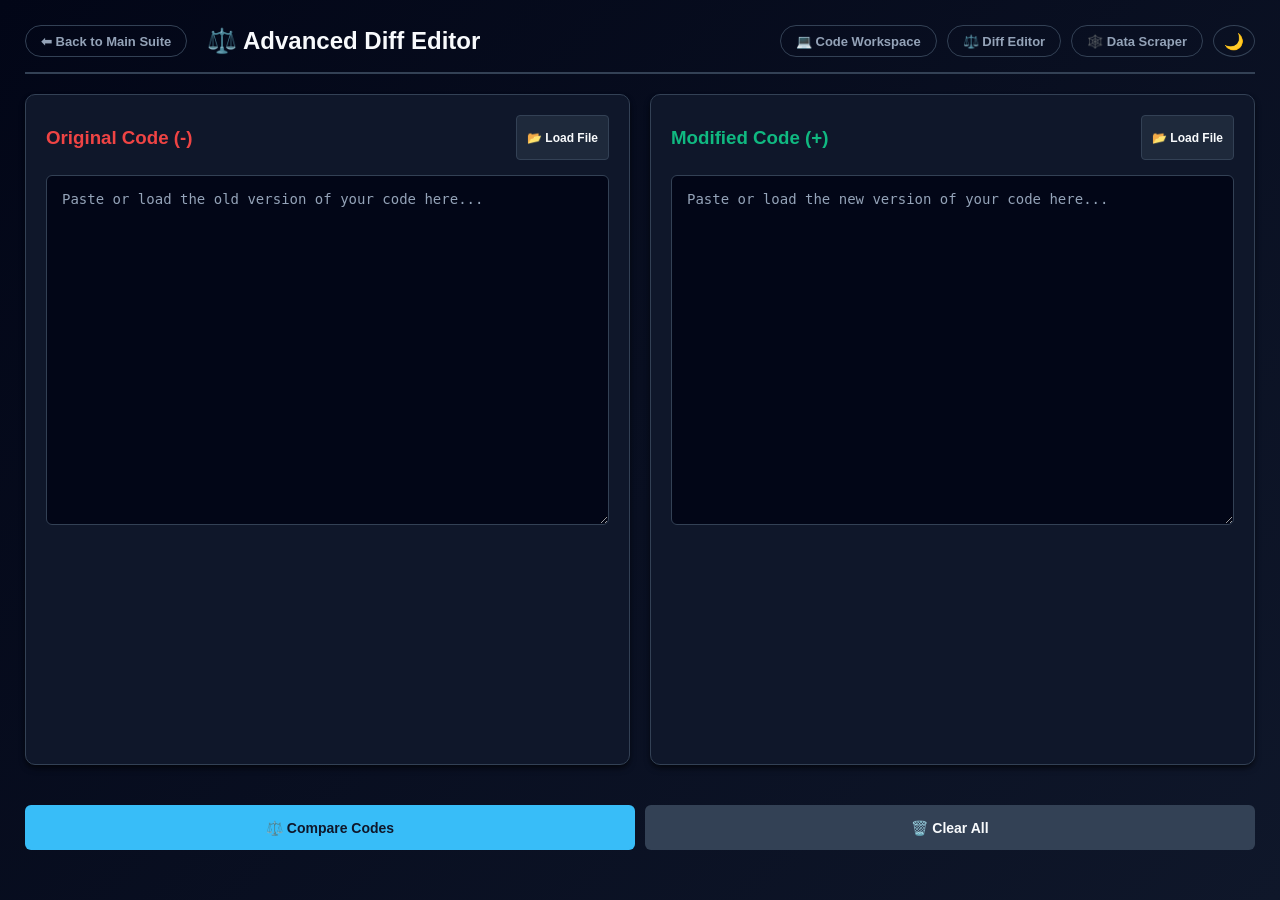
==== editor.html @ 3b5eccf8 "Add files via upload" ====
<!DOCTYPE html>
<html lang="en">
<head>
<meta charset="UTF-8">
<meta name="viewport" content="width=device-width, initial-scale=1.0">
<title>Diff Checker - Pro Developer Tools</title>
<link rel="stylesheet" href="libs/style.css">
<style>
    /* Specific styles for Diff Highlighting */
    .diff-container { display: grid; grid-template-columns: 1fr 1fr; gap: 20px; margin-top: 20px; }
    .diff-pane { background: var(--bg-start); border: 1px solid var(--border-color); border-radius: var(--radius-md); padding: 15px; overflow-y: auto; height: 500px; font-family: monospace; font-size: 13px; white-space: pre-wrap; word-wrap: break-word; } /* ← FIXED */
    
    .diff-line { padding: 2px 5px; border-radius: 3px; display: block; min-height: 18px; }
    .diff-added { background-color: rgba(34, 197, 94, 0.15); color: var(--color-success); border-left: 3px solid var(--color-success); }
    .diff-removed { background-color: rgba(239, 68, 68, 0.15); color: var(--color-error); text-decoration: line-through; border-left: 3px solid var(--color-error); }
    .diff-unchanged { color: var(--text-secondary); }
    
    .diff-line-number { display: inline-block; width: 35px; color: var(--text-secondary); text-align: right; margin-right: 15px; user-select: none; } /* ← FIXED */
    .spacer-line { background: transparent; color: transparent; user-select: none; }
</style>
</head>
<body>

<div class="container" style="max-width: 1600px;"> 
    <div class="app-header" style="display: flex; flex-wrap: wrap; justify-content: space-between; align-items: center; border-bottom: 2px solid var(--border-color); padding-bottom: 15px; margin-bottom: 20px; gap: 15px;">
        
        <div style="display: flex; align-items: center; gap: 20px; flex-wrap: wrap;">
            <a href="index.html" class="header-btn" style="text-decoration: none;">⬅ Back to Main Suite</a>
            <span style="font-size: 24px; font-weight: bold; color: var(--text-primary);">⚖️ Advanced Diff Editor</span>
        </div>
        
        <div style="display: flex; flex-wrap: wrap; gap: 10px;">
            <a href="workspace.html" class="header-btn" style="text-decoration: none;">💻 Code Workspace</a>
            <a href="editor.html" class="header-btn" style="text-decoration: none;">⚖️ Diff Editor</a>
            <a href="scraper.html" class="header-btn" style="text-decoration: none;">🕸️ Data Scraper</a>
	    <button id="theme-toggle-btn" class="header-btn" style="border-radius: 50%; padding: 0 10px; font-size: 16px;" title="Toggle Theme">🌙</button>
        </div>
        
    </div>

    <div class="grid-layout">
        <div class="panel">
            <div style="display: flex; justify-content: space-between; align-items: center; margin-bottom: 10px;">
                <h3 class="text-danger" style="margin: 0;">Original Code (-)</h3>
                <input type="file" id="diff-file-original" style="display: none;">
                <button onclick="document.getElementById('diff-file-original').click()" style="background: var(--surface-light); color: var(--text-primary); border: 1px solid var(--border-color); padding: 5px 10px; border-radius: 4px; font-size: 12px; cursor:pointer;">📂 Load File</button>
            </div>
            <textarea id="diff-original" class="code-area" style="height: 300px;" placeholder="Paste or load the old version of your code here..."></textarea>
        </div>
        
        <div class="panel">
            <div style="display: flex; justify-content: space-between; align-items: center; margin-bottom: 10px;">
                <h3 class="text-success" style="margin: 0;">Modified Code (+)</h3>
                <input type="file" id="diff-file-modified" style="display: none;">
                <button onclick="document.getElementById('diff-file-modified').click()" style="background: var(--surface-light); color: var(--text-primary); border: 1px solid var(--border-color); padding: 5px 10px; border-radius: 4px; font-size: 12px; cursor:pointer;">📂 Load File</button>
            </div>
            <textarea id="diff-modified" class="code-area" style="height: 300px;" placeholder="Paste or load the new version of your code here..."></textarea>
        </div>
    </div>

    <div class="action-row" style="justify-content: center; margin: 25px 0;">
        <button id="btn-compare" style="background: var(--accent-primary); color: var(--surface-dark); flex: 0 1 250px;">⚖️ Compare Codes</button>
        <button id="btn-clear" class="btn-clear" style="flex: 0 1 150px;">🗑️ Clear All</button>
    </div>

    <div id="diff-result-wrapper" style="display: none;">
        <h3 style="border-bottom: 1px solid var(--border-color); padding-bottom: 10px; margin-top: 10px;">Visual Difference</h3>
        <div class="diff-container" id="diff-result">
            <div class="diff-pane" id="diff-out-left"></div>
            <div class="diff-pane" id="diff-out-right"></div>
        </div>
    </div>

</div>

<script>
    // Theme Toggle Logic
    const themeBtn = document.getElementById('theme-toggle-btn');
    const htmlTag = document.documentElement;
    
    const savedTheme = localStorage.getItem('app_theme');
    if (savedTheme === 'light') {
        htmlTag.setAttribute('data-theme', 'light');
        if (themeBtn) themeBtn.textContent = '☀️';
    }

    if (themeBtn) {
        themeBtn.onclick = () => {
            const currentTheme = htmlTag.getAttribute('data-theme');
            if (currentTheme === 'light') {
                htmlTag.removeAttribute('data-theme');
                localStorage.setItem('app_theme', 'dark');
                themeBtn.textContent = '🌙';
            } else {
                htmlTag.setAttribute('data-theme', 'light');
                localStorage.setItem('app_theme', 'light');
                themeBtn.textContent = '☀️';
            }
        };
    }
</script>

<script src="libs/editor.js"></script>
</body>
</html>
---- libs/style.css ----
/* ==========================================================================
   PRO DEVELOPER TOOLS - UNIFIED STYLESHEET
   ========================================================================== */

/* 1. THEME VARIABLES (Dark Mode Default) */
:root {
    --bg-start: #020617;
    --bg-end: #0f172a;
    --surface-dark: #0f172a;  
    --surface-light: #1e293b; 
    --border-color: #334155;
    
    --accent-primary: #38bdf8;   
    --text-primary: #f8fafc;
    --text-secondary: #94a3b8;
    --text-inverse: #0f172a; /* Keeps text dark on bright colored buttons */
    
    --color-success: #10b981;
    --color-error: #ef4444;
    --color-warning: #f59e0b;
    --color-teal: #14b8a6;
    --color-custom: #b026ff;
    
    --radius-md: 6px;
    --radius-lg: 10px;
    --shadow-soft: 0 4px 6px -1px rgba(0, 0, 0, 0.5), 0 2px 4px -1px rgba(0, 0, 0, 0.3);
    --transition-smooth: all 0.25s ease;
}

/* LIGHT THEME OVERRIDE (Add data-theme="light" to <html> to trigger) */
:root[data-theme="light"], .light-theme {
    --bg-start: #f8fafc;
    --bg-end: #eef2ff;
    --surface-dark: #ffffff;
    --surface-light: #f1f5f9;
    --border-color: #e2e8f0;
    
    --accent-primary: #3b82f6;
    --text-primary: #0f172a;
    --text-secondary: #64748b;
    --text-inverse: #ffffff; /* Keeps text white on bright colored buttons */
    
    --color-success: #22c55e;
    --color-error: #ef4444;
    
    --shadow-soft: 0 1px 3px rgba(0, 0, 0, 0.08), 0 6px 18px rgba(0, 0, 0, 0.08);
}

/* ==========================================
   GLOBAL LAYOUT & TYPOGRAPHY
   ========================================== */
html { height: -webkit-fill-available; min-height: 100%; background: var(--bg-end); }
body { 
    font-family: Segoe UI, Tahoma, Geneva, Verdana, sans-serif; 
    background: linear-gradient(135deg, var(--bg-start), var(--bg-end)); 
    background-attachment: fixed; color: var(--text-primary); 
    margin: 0; padding: 0; min-height: 100vh; display: flex; 
    flex-direction: column; overflow-x: hidden; 
}

.app-container, .container { max-width: 1400px; margin: auto; padding: 25px; box-sizing: border-box; flex-grow: 1; display: flex; flex-direction: column; width: 100%; }
.app-header { text-align: center; color: var(--accent-primary); font-size: 28px; margin-top: 0; margin-bottom: 30px; font-weight: bold; }
h2, h3, h4 { color: var(--text-primary); margin-top: 0; }

.tools-grid, .dashboard, .grid-layout { display: grid; grid-template-columns: 1fr; gap: 20px; align-items: stretch; flex-grow: 1; }
@media (min-width: 950px) { .tools-grid, .dashboard, .grid-layout { grid-template-columns: 1fr 1fr; } }

section, .card, .card-container, .panel { 
    padding: 20px; background: var(--surface-dark); border-radius: var(--radius-lg); 
    box-shadow: var(--shadow-soft); border: 1px solid var(--border-color); 
    transition: var(--transition-smooth); position: relative; box-sizing: border-box; 
    display: flex; flex-direction: column; height: 100%; margin-bottom: 0; 
}
.hidden, [hidden] { display: none !important; }

/* Text Utilities */
.text-success { color: var(--color-success) !important; }
.text-warning { color: var(--color-warning) !important; }
.text-danger { color: var(--color-error) !important; }
.text-accent { color: var(--accent-primary) !important; }
.text-custom { color: var(--color-custom) !important; }
.text-teal { color: var(--color-teal) !important; }
.fw-bold { font-weight: bold; }
.mr-10 { margin-right: 10px; }
.mb-15 { margin-bottom: 15px; }

/* ==========================================
   INPUTS, TEXTAREAS & TABS
   ========================================== */
input:not([type="radio"]):not([type="checkbox"]):not([type="file"]):not([type="color"]), select { 
    width: 100%; padding: 0 10px; margin: 5px 0; border-radius: var(--radius-md); 
    border: 1px solid var(--border-color) !important; box-sizing: border-box; 
    background-color: var(--surface-light) !important; color: var(--text-primary) !important; 
    font-family: inherit; outline: none; transition: border-color 0.2s; font-size: 14px; height: 40px !important; 
}
input:focus, select:focus, textarea:focus { border-color: var(--accent-primary) !important; }

textarea, .code-area { 
    width: 100%; padding: 15px !important; margin: 5px 0; border-radius: var(--radius-md) !important; 
    border: 1px solid var(--border-color) !important; box-sizing: border-box; 
    background-color: var(--bg-start) !important; color: var(--accent-primary) !important; 
    font-family: monospace !important; outline: none; transition: border-color 0.2s; 
    font-size: 14px; min-height: 350px !important; resize: vertical !important; height: auto; 
}
textarea::placeholder, .code-area::placeholder { color: var(--text-secondary) !important; }

input[type="file"] { width: auto; background: transparent; padding: 0; margin-bottom: 10px; color: var(--text-secondary); }
input[type="radio"], input[type="checkbox"] { width: auto; margin: 0; cursor: pointer; }

/* Tabs */
.tab-nav { display: flex; gap: 10px; margin-bottom: 20px; border-bottom: 2px solid var(--border-color); padding-bottom: 10px; overflow-x: auto; }
.tab-btn { background: transparent; color: var(--text-secondary); border: none; padding: 10px 20px; border-radius: var(--radius-md); font-weight: bold; transition: var(--transition-smooth); cursor: pointer; }
.tab-btn:hover { background: var(--surface-light); color: var(--text-primary); }
.tab-btn.active { background: var(--accent-primary); color: var(--text-inverse); }
.tab-pane { display: none; animation: fadeIn 0.3s; }
.tab-pane.active { display: block; }
@keyframes fadeIn { from { opacity: 0; transform: translateY(5px); } to { opacity: 1; transform: translateY(0); } }

/* Drop Zones & Toggles */
.drop-zone { border: 2px dashed var(--border-color); border-radius: var(--radius-lg); padding: 20px 10px; text-align: center; cursor: pointer; margin-bottom: 15px; background: var(--surface-light); transition: var(--transition-smooth); }
.drop-zone:hover { border-color: var(--accent-primary); background: var(--surface-dark); }
.mode-toggle { margin-bottom: 15px; display: flex; gap: 15px; }
.mode-toggle label { cursor: pointer; font-weight: 600; color: var(--text-primary); font-size: 14px; }

/* Log Area */
.log-area { margin-top: 15px; background: var(--bg-start); color: var(--text-secondary); font-family: monospace; font-size: 12px; padding: 15px; border-radius: var(--radius-md); height: 100px; overflow-y: auto; border: 1px solid var(--border-color); }
.log-error { color: var(--color-error); margin-bottom: 4px; font-weight: bold; }
.log-success { color: var(--color-success); margin-bottom: 4px; font-weight: bold; }
.log-info { color: var(--accent-primary); margin-bottom: 4px; font-weight: bold; }


/* ==========================================================================
   UNIFIED BUTTON SYSTEM (No Tab-Specific Overrides Needed)
   ========================================================================== */
button { 
    padding: 0 15px; height: 45px; border-radius: var(--radius-md); border: none; 
    font-weight: bold; cursor: pointer; transition: var(--transition-smooth); 
    display: inline-flex; align-items: center; justify-content: center; gap: 5px; 
    font-size: 14px; box-sizing: border-box; white-space: nowrap; overflow: hidden; 
    text-overflow: ellipsis; background: var(--surface-light); color: var(--text-primary);
}
button:hover { filter: brightness(1.1); opacity: 0.9; }

.action-row { display: flex; gap: 10px; align-items: flex-end; margin-top: auto; padding-top: 15px; width: 100%; box-sizing: border-box; }
.action-row > * { margin: 0 !important; flex: 1 1 0% !important; }
.action-row input:not([type="file"]), .action-row button, .action-row select { height: 45px !important; }

/* 1. All action buttons default to primary accent */
.action-row button { background: var(--accent-primary); color: var(--text-inverse); }

/* 2. Standardized helper buttons (Overrides the primary accent) */
.btn-clear, .action-row .btn-clear { background: var(--border-color) !important; color: var(--text-primary) !important; }
.copy-btn, .action-row .copy-btn { background: var(--color-success) !important; color: var(--text-inverse) !important; }
.zip-btn, .action-row .zip-btn { background: var(--color-warning) !important; color: var(--text-inverse) !important; display: none; }

@media (max-width: 600px) {
    .app-container, .container { padding: 15px !important; }
    .action-row { flex-direction: column; }
    .action-row button, .action-row > * { width: 100%; flex: auto !important; margin-bottom: 5px !important;}
}


/* ==========================================
   VAULT MODAL & MISC HEADER BUTTONS
   ========================================== */
.input-group { display: flex; gap: 10px; width: 100%; }
.input-group .custom-input { margin-bottom: 0; flex-grow: 1; }
.btn-gen { background: var(--surface-light) !important; color: var(--accent-primary) !important; border: 1px solid var(--accent-primary); }
.btn-gen:hover { background: var(--accent-primary) !important; color: var(--text-inverse) !important; }

.header-btn { 
    box-sizing: border-box; background: transparent; border: 1px solid var(--border-color); 
    color: var(--text-secondary); height: 32px; padding: 0 15px; border-radius: 20px; 
    font-size: 13px; font-weight: bold; cursor: pointer; transition: var(--transition-smooth); 
    text-decoration: none; display: inline-flex; align-items: center; justify-content: center;
}
.header-btn:hover { border-color: var(--color-warning); color: var(--color-warning); }

.modal-overlay { display: none; position: fixed; top: 0; left: 0; width: 100%; height: 100%; background: rgba(0,0,0,0.6); backdrop-filter: blur(4px); z-index: 1000; align-items: center; justify-content: center; }
.modal-overlay.active { display: flex; animation: fadeIn 0.2s; }
.modal-content { background: var(--surface-dark); width: 90%; max-width: 550px; border-radius: var(--radius-lg); border: 1px solid var(--border-color); box-shadow: var(--shadow-soft); display: flex; flex-direction: column; max-height: 85vh; }
.modal-header { padding: 15px 20px; border-bottom: 1px solid var(--border-color); display: flex; justify-content: space-between; align-items: center; }
.modal-body { padding: 20px; overflow-y: auto; flex-grow: 1; display: flex; flex-direction: column; gap: 10px; }
.modal-footer { padding: 15px 20px; border-top: 1px solid var(--border-color); text-align: center; }

.vault-item { background: var(--surface-light); padding: 15px; border-radius: var(--radius-md); border: 1px solid var(--border-color); display: flex; justify-content: space-between; align-items: center; }
.vault-item-info { display: flex; flex-direction: column; gap: 4px; }
.vault-item-title { font-weight: bold; color: var(--text-primary); font-size: 15px; }
.vault-item-date { font-size: 12px; color: var(--text-secondary); }
.vault-item-actions { display: flex; gap: 5px; }
.vault-item-actions button { height: 32px; padding: 0 12px; font-size: 12px; background: var(--surface-dark); }
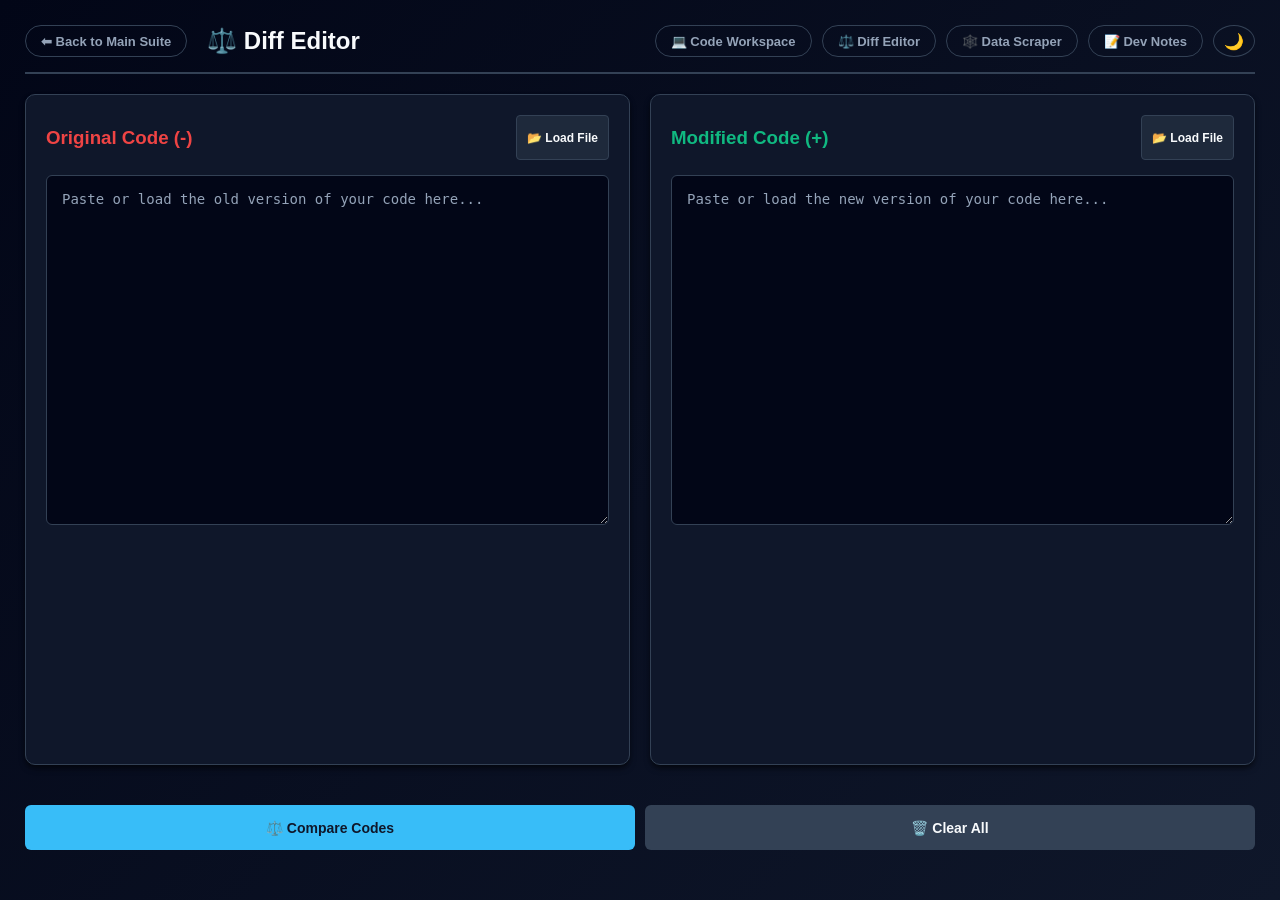
==== commit 7767cbb8: "Add files via upload" ====
--- a/editor.html
+++ b/editor.html
@@ -25,15 +25,16 @@
     <div class="app-header" style="display: flex; flex-wrap: wrap; justify-content: space-between; align-items: center; border-bottom: 2px solid var(--border-color); padding-bottom: 15px; margin-bottom: 20px; gap: 15px;">
         
         <div style="display: flex; align-items: center; gap: 20px; flex-wrap: wrap;">
-            <a href="index.html" class="header-btn" style="text-decoration: none;">⬅ Back to Main Suite</a>
-            <span style="font-size: 24px; font-weight: bold; color: var(--text-primary);">⚖️ Advanced Diff Editor</span>
+            <a href="index.html" class="header-btn" style="text-decoration: none; height: 32px; box-sizing: border-box; display: inline-flex; align-items: center;">⬅ Back to Main Suite</a>
+            <span style="font-size: 24px; font-weight: bold; color: var(--text-primary);">⚖️ Diff Editor</span>
         </div>
         
         <div style="display: flex; flex-wrap: wrap; gap: 10px;">
             <a href="workspace.html" class="header-btn" style="text-decoration: none;">💻 Code Workspace</a>
             <a href="editor.html" class="header-btn" style="text-decoration: none;">⚖️ Diff Editor</a>
             <a href="scraper.html" class="header-btn" style="text-decoration: none;">🕸️ Data Scraper</a>
-	    <button id="theme-toggle-btn" class="header-btn" style="border-radius: 50%; padding: 0 10px; font-size: 16px;" title="Toggle Theme">🌙</button>
+            <a href="notes.html" class="header-btn" style="text-decoration: none;">📝 Dev Notes</a>
+            <button id="theme-toggle-btn" class="header-btn" style="border-radius: 50%; padding: 0 10px; font-size: 16px;" title="Toggle Theme">🌙</button>
         </div>
         
     </div>
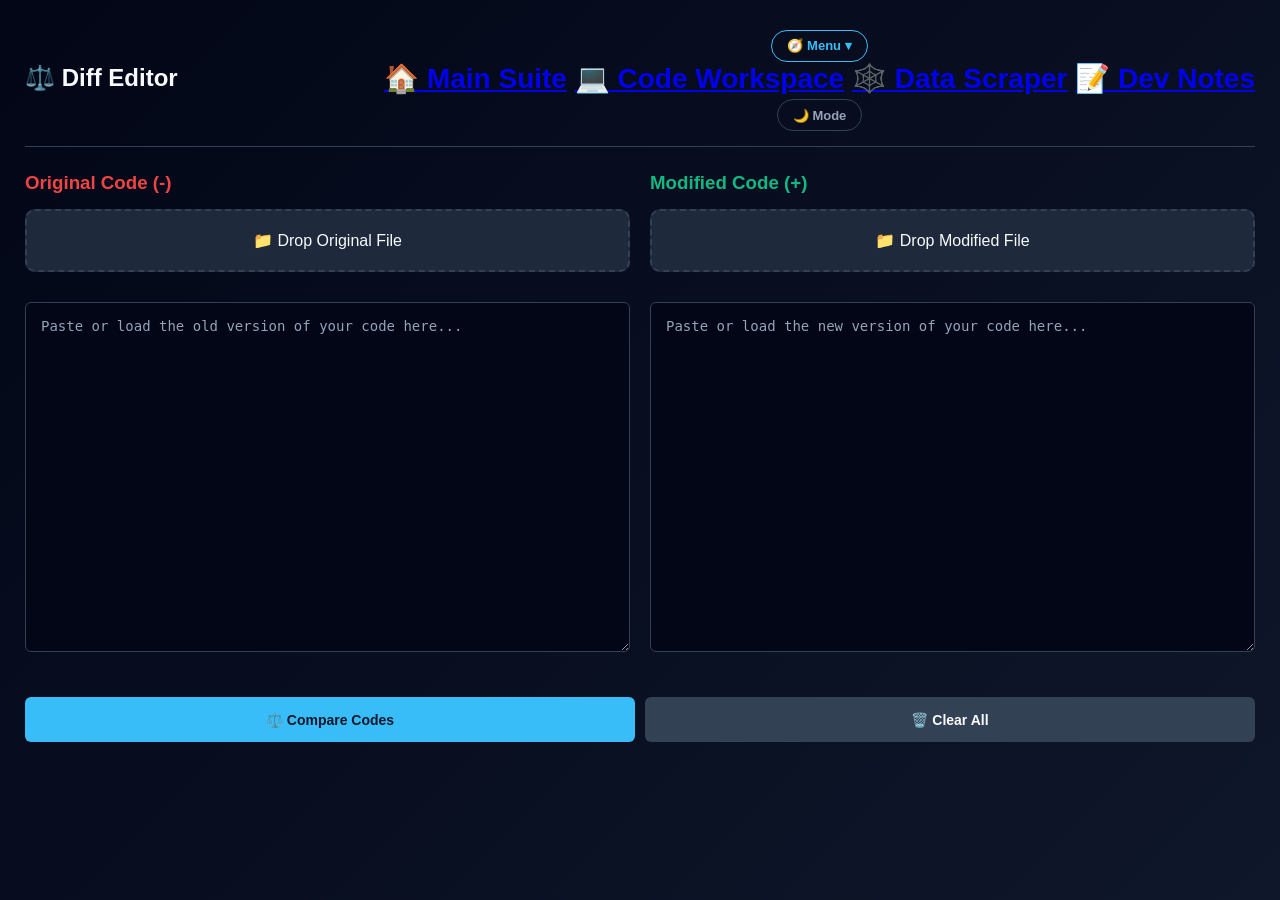
==== commit 46612930: "Add files via upload" ====
--- a/editor.html
+++ b/editor.html
@@ -6,56 +6,62 @@
 <title>Diff Checker - Pro Developer Tools</title>
 <link rel="stylesheet" href="libs/style.css">
 <style>
-    /* Specific styles for Diff Highlighting */
+    .modern-split-grid { display: grid; grid-template-columns: 1fr 1fr; gap: 20px; align-items: stretch; }
+    .grid-col { display: flex; flex-direction: column; gap: 10px; height: 100%; }
+    
+    /* Specific styles for Diff Highlighting (Restored from your original file) */
     .diff-container { display: grid; grid-template-columns: 1fr 1fr; gap: 20px; margin-top: 20px; }
-    .diff-pane { background: var(--bg-start); border: 1px solid var(--border-color); border-radius: var(--radius-md); padding: 15px; overflow-y: auto; height: 500px; font-family: monospace; font-size: 13px; white-space: pre-wrap; word-wrap: break-word; } /* ← FIXED */
-    
+    .diff-pane { background: var(--bg-start); border: 1px solid var(--border-color); border-radius: var(--radius-md); padding: 15px; overflow-y: auto; height: 500px; font-family: monospace; font-size: 13px; white-space: pre-wrap; word-wrap: break-word; }
     .diff-line { padding: 2px 5px; border-radius: 3px; display: block; min-height: 18px; }
     .diff-added { background-color: rgba(34, 197, 94, 0.15); color: var(--color-success); border-left: 3px solid var(--color-success); }
     .diff-removed { background-color: rgba(239, 68, 68, 0.15); color: var(--color-error); text-decoration: line-through; border-left: 3px solid var(--color-error); }
     .diff-unchanged { color: var(--text-secondary); }
+    .diff-line-number { display: inline-block; width: 35px; color: var(--text-secondary); text-align: right; margin-right: 15px; user-select: none; }
+    .spacer-line { background: transparent; color: transparent; user-select: none; }
     
-    .diff-line-number { display: inline-block; width: 35px; color: var(--text-secondary); text-align: right; margin-right: 15px; user-select: none; } /* ← FIXED */
-    .spacer-line { background: transparent; color: transparent; user-select: none; }
+    @media screen and (max-width: 768px) {
+        .modern-split-grid { display: flex; flex-direction: column; }
+        .diff-container { display: flex; flex-direction: column; gap: 10px; }
+        .diff-pane { height: 350px; }
+    }
 </style>
 </head>
 <body>
 
 <div class="container" style="max-width: 1600px;"> 
-    <div class="app-header" style="display: flex; flex-wrap: wrap; justify-content: space-between; align-items: center; border-bottom: 2px solid var(--border-color); padding-bottom: 15px; margin-bottom: 20px; gap: 15px;">
-        
-        <div style="display: flex; align-items: center; gap: 20px; flex-wrap: wrap;">
-            <a href="index.html" class="header-btn" style="text-decoration: none; height: 32px; box-sizing: border-box; display: inline-flex; align-items: center;">⬅ Back to Main Suite</a>
-            <span style="font-size: 24px; font-weight: bold; color: var(--text-primary);">⚖️ Diff Editor</span>
+    <div class="app-header" style="display: flex; flex-wrap: wrap; justify-content: space-between; align-items: center; border-bottom: 1px solid var(--border-color); padding-bottom: 15px; margin-bottom: 25px;">
+        <span style="font-size: 24px; font-weight: bold; color: var(--text-primary);">⚖️ Diff Editor</span>
+        <div class="header-actions">
+            <div class="dropdown-wrapper">
+                <button class="header-btn" style="border-color: var(--accent-primary); color: var(--accent-primary); cursor: default;">🧭 Menu ▾</button>
+                <div class="dropdown-menu">
+                    <a href="index.html" class="dropdown-link">🏠 Main Suite</a>
+                    <a href="workspace.html" class="dropdown-link">💻 Code Workspace</a>
+                    <a href="scraper.html" class="dropdown-link">🕸️ Data Scraper</a>
+                    <a href="notes.html" class="dropdown-link">📝 Dev Notes</a>
+                </div>
+            </div>
+            <button id="theme-toggle-btn" class="header-btn">🌙 Mode</button>
+        </div>
+    </div>
+
+    <div class="modern-split-grid">
+        <div class="grid-col">
+            <div style="display: flex; justify-content: space-between; align-items: center; margin-bottom: 5px;">
+                <h3 class="text-danger" style="margin: 0;">Original Code (-)</h3>
+            </div>
+            <div class="drop-zone drop-zone-wrapper" onclick="document.getElementById('diff-file-original').click()">📁 Drop Original File</div>
+            <input type="file" id="diff-file-original" style="display: none;">
+            <textarea id="diff-original" class="code-area" style="flex-grow: 1; height: 300px;" placeholder="Paste or load the old version of your code here..."></textarea>
         </div>
         
-        <div style="display: flex; flex-wrap: wrap; gap: 10px;">
-            <a href="workspace.html" class="header-btn" style="text-decoration: none;">💻 Code Workspace</a>
-            <a href="editor.html" class="header-btn" style="text-decoration: none;">⚖️ Diff Editor</a>
-            <a href="scraper.html" class="header-btn" style="text-decoration: none;">🕸️ Data Scraper</a>
-            <a href="notes.html" class="header-btn" style="text-decoration: none;">📝 Dev Notes</a>
-            <button id="theme-toggle-btn" class="header-btn" style="border-radius: 50%; padding: 0 10px; font-size: 16px;" title="Toggle Theme">🌙</button>
-        </div>
-        
-    </div>
-
-    <div class="grid-layout">
-        <div class="panel">
-            <div style="display: flex; justify-content: space-between; align-items: center; margin-bottom: 10px;">
-                <h3 class="text-danger" style="margin: 0;">Original Code (-)</h3>
-                <input type="file" id="diff-file-original" style="display: none;">
-                <button onclick="document.getElementById('diff-file-original').click()" style="background: var(--surface-light); color: var(--text-primary); border: 1px solid var(--border-color); padding: 5px 10px; border-radius: 4px; font-size: 12px; cursor:pointer;">📂 Load File</button>
+        <div class="grid-col">
+            <div style="display: flex; justify-content: space-between; align-items: center; margin-bottom: 5px;">
+                <h3 class="text-success" style="margin: 0;">Modified Code (+)</h3>
             </div>
-            <textarea id="diff-original" class="code-area" style="height: 300px;" placeholder="Paste or load the old version of your code here..."></textarea>
-        </div>
-        
-        <div class="panel">
-            <div style="display: flex; justify-content: space-between; align-items: center; margin-bottom: 10px;">
-                <h3 class="text-success" style="margin: 0;">Modified Code (+)</h3>
-                <input type="file" id="diff-file-modified" style="display: none;">
-                <button onclick="document.getElementById('diff-file-modified').click()" style="background: var(--surface-light); color: var(--text-primary); border: 1px solid var(--border-color); padding: 5px 10px; border-radius: 4px; font-size: 12px; cursor:pointer;">📂 Load File</button>
-            </div>
-            <textarea id="diff-modified" class="code-area" style="height: 300px;" placeholder="Paste or load the new version of your code here..."></textarea>
+            <div class="drop-zone drop-zone-wrapper" onclick="document.getElementById('diff-file-modified').click()">📁 Drop Modified File</div>
+            <input type="file" id="diff-file-modified" style="display: none;">
+            <textarea id="diff-modified" class="code-area" style="flex-grow: 1; height: 300px;" placeholder="Paste or load the new version of your code here..."></textarea>
         </div>
     </div>
 
@@ -78,25 +84,12 @@
     // Theme Toggle Logic
     const themeBtn = document.getElementById('theme-toggle-btn');
     const htmlTag = document.documentElement;
-    
     const savedTheme = localStorage.getItem('app_theme');
-    if (savedTheme === 'light') {
-        htmlTag.setAttribute('data-theme', 'light');
-        if (themeBtn) themeBtn.textContent = '☀️';
-    }
-
+    if (savedTheme === 'light') { htmlTag.setAttribute('data-theme', 'light'); if (themeBtn) themeBtn.textContent = '☀️ Mode'; }
     if (themeBtn) {
         themeBtn.onclick = () => {
-            const currentTheme = htmlTag.getAttribute('data-theme');
-            if (currentTheme === 'light') {
-                htmlTag.removeAttribute('data-theme');
-                localStorage.setItem('app_theme', 'dark');
-                themeBtn.textContent = '🌙';
-            } else {
-                htmlTag.setAttribute('data-theme', 'light');
-                localStorage.setItem('app_theme', 'light');
-                themeBtn.textContent = '☀️';
-            }
+            if (htmlTag.getAttribute('data-theme') === 'light') { htmlTag.removeAttribute('data-theme'); localStorage.setItem('app_theme', 'dark'); themeBtn.textContent = '🌙 Mode'; } 
+            else { htmlTag.setAttribute('data-theme', 'light'); localStorage.setItem('app_theme', 'light'); themeBtn.textContent = '☀️ Mode'; }
         };
     }
 </script>
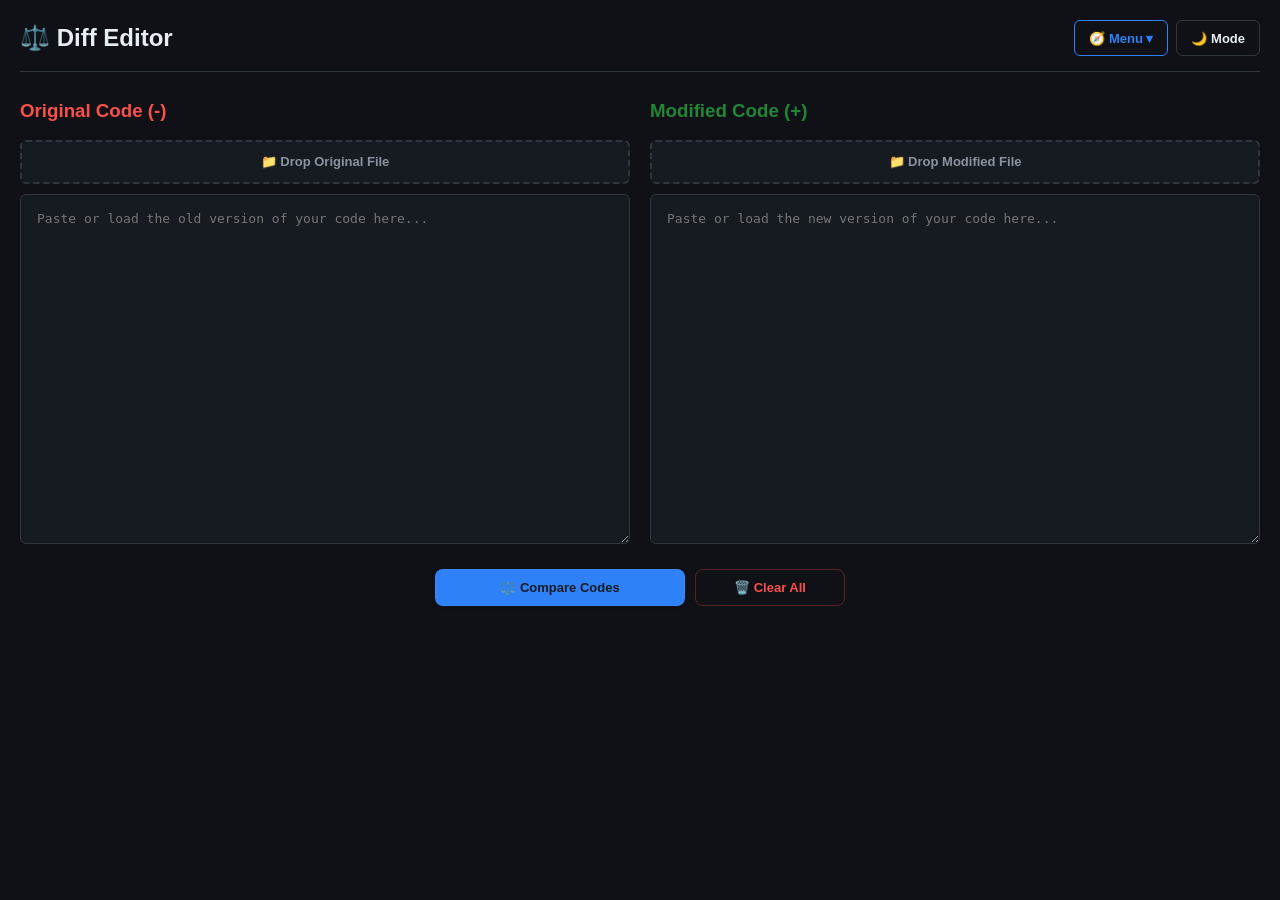
==== commit 4b158a1c: "Add files via upload" ====
--- a/editor.html
+++ b/editor.html
@@ -4,6 +4,7 @@
 <meta charset="UTF-8">
 <meta name="viewport" content="width=device-width, initial-scale=1.0">
 <title>Diff Checker - Pro Developer Tools</title>
+<link rel="icon" type="image/png" href="libs/dev-512.png">
 <link rel="stylesheet" href="libs/style.css">
 <style>
     .modern-split-grid { display: grid; grid-template-columns: 1fr 1fr; gap: 20px; align-items: stretch; }
--- a/libs/style.css
+++ b/libs/style.css
@@ -1,191 +1,119 @@
-/* ==========================================================================
-   PRO DEVELOPER TOOLS - UNIFIED STYLESHEET
-   ========================================================================== */
+/* ==========================================
+   PRO DEVELOPER TOOLS - MODERN MINIMAL UI
+   ========================================== */
 
-/* 1. THEME VARIABLES (Dark Mode Default) */
 :root {
-    --bg-start: #020617;
-    --bg-end: #0f172a;
-    --surface-dark: #0f172a;  
-    --surface-light: #1e293b; 
-    --border-color: #334155;
-    
-    --accent-primary: #38bdf8;   
-    --text-primary: #f8fafc;
-    --text-secondary: #94a3b8;
-    --text-inverse: #0f172a; /* Keeps text dark on bright colored buttons */
-    
-    --color-success: #10b981;
-    --color-error: #ef4444;
-    --color-warning: #f59e0b;
-    --color-teal: #14b8a6;
-    --color-custom: #b026ff;
-    
-    --radius-md: 6px;
-    --radius-lg: 10px;
-    --shadow-soft: 0 4px 6px -1px rgba(0, 0, 0, 0.5), 0 2px 4px -1px rgba(0, 0, 0, 0.3);
-    --transition-smooth: all 0.25s ease;
+    --bg-start: #0f1117; --bg-end: #0f1117;
+    --surface-dark: #161b22; --surface-light: #21262d; --border-color: #30363d;
+    --text-primary: #e6edf3; --text-secondary: #8b949e;
+    --accent-primary: #2f81f7; --color-success: #238636; --color-warning: #d29922;
+    --color-danger: #f85149; --color-teal: #3fb950; --color-custom: #a371f7;
+    --radius-md: 6px; --radius-lg: 12px;
+    --font-main: -apple-system, BlinkMacSystemFont, "Segoe UI", Helvetica, Arial, sans-serif;
+    --font-mono: ui-monospace, SFMono-Regular, "SF Mono", Menlo, Consolas, monospace;
 }
 
-/* LIGHT THEME OVERRIDE (Add data-theme="light" to <html> to trigger) */
-:root[data-theme="light"], .light-theme {
-    --bg-start: #f8fafc;
-    --bg-end: #eef2ff;
-    --surface-dark: #ffffff;
-    --surface-light: #f1f5f9;
-    --border-color: #e2e8f0;
-    
-    --accent-primary: #3b82f6;
-    --text-primary: #0f172a;
-    --text-secondary: #64748b;
-    --text-inverse: #ffffff; /* Keeps text white on bright colored buttons */
-    
-    --color-success: #22c55e;
-    --color-error: #ef4444;
-    
-    --shadow-soft: 0 1px 3px rgba(0, 0, 0, 0.08), 0 6px 18px rgba(0, 0, 0, 0.08);
+[data-theme="light"] {
+    --bg-start: #f6f8fa; --bg-end: #f6f8fa;
+    --surface-dark: #ffffff; --surface-light: #f3f4f6; --border-color: #d0d7de;
+    --text-primary: #24292f; --text-secondary: #57606a;
 }
 
-/* ==========================================
-   GLOBAL LAYOUT & TYPOGRAPHY
-   ========================================== */
-html { height: -webkit-fill-available; min-height: 100%; background: var(--bg-end); }
-body { 
-    font-family: Segoe UI, Tahoma, Geneva, Verdana, sans-serif; 
-    background: linear-gradient(135deg, var(--bg-start), var(--bg-end)); 
-    background-attachment: fixed; color: var(--text-primary); 
-    margin: 0; padding: 0; min-height: 100vh; display: flex; 
-    flex-direction: column; overflow-x: hidden; 
+* { box-sizing: border-box; }
+body { margin: 0; padding: 0; font-family: var(--font-main); background: var(--bg-start); color: var(--text-primary); line-height: 1.5; -webkit-font-smoothing: antialiased; }
+.container { max-width: 1400px; margin: 0 auto; padding: 20px; }
+
+h1, h2, h3 { margin-top: 0; font-weight: 600; }
+.text-accent { color: var(--accent-primary); } .text-success { color: var(--color-success); }
+.text-warning { color: var(--color-warning); } .text-danger { color: var(--color-danger); }
+.text-teal { color: var(--color-teal); } .text-custom { color: var(--color-custom); }
+.fw-bold { font-weight: 600; } .mb-15 { margin-bottom: 15px; }
+
+/* Navigation & Header */
+.header-btn { background: transparent; border: 1px solid var(--border-color); color: var(--text-primary); padding: 6px 12px; border-radius: var(--radius-md); font-size: 13px; font-weight: 500; cursor: pointer; transition: all 0.2s ease; }
+.header-btn:hover { background: var(--surface-light); border-color: var(--text-secondary); }
+
+.tab-nav { display: flex; gap: 8px; margin-bottom: 20px; border-bottom: 1px solid var(--border-color); padding-bottom: 10px; }
+.tab-btn { background: transparent; border: none; color: var(--text-secondary); padding: 8px 16px; font-size: 14px; font-weight: 600; cursor: pointer; border-radius: var(--radius-md); transition: 0.2s; }
+.tab-btn:hover { color: var(--text-primary); background: var(--surface-dark); }
+.tab-btn.active { background: var(--surface-light); color: var(--text-primary); border: 1px solid var(--border-color); }
+.tab-pane { display: none; animation: fadeIn 0.3s ease; }
+.tab-pane.active { display: block; }
+
+/* Inputs */
+.custom-input, select { width: 100%; padding: 10px 12px; border-radius: var(--radius-md); border: 1px solid var(--border-color); background: var(--surface-dark); color: var(--text-primary); font-family: var(--font-main); font-size: 14px; outline: none; transition: 0.2s; }
+.custom-input:focus, select:focus { border-color: var(--accent-primary); box-shadow: 0 0 0 3px rgba(47, 129, 247, 0.2); }
+.code-area { width: 100%; min-height: 350px; padding: 16px; border-radius: var(--radius-md); border: 1px solid var(--border-color); background: var(--surface-dark); color: var(--text-primary); font-family: var(--font-mono); font-size: 13px; resize: vertical; outline: none; transition: 0.2s; box-shadow: inset 0 2px 4px rgba(0,0,0,0.05); }
+.code-area:focus { border-color: var(--accent-primary); }
+
+/* Layout grids */
+.modern-split-grid { display: grid; grid-template-columns: 1fr 1fr; gap: 20px; align-items: stretch; }
+.grid-col { display: flex; flex-direction: column; gap: 10px; height: 100%; }
+.drop-zone-wrapper { height: 44px; display: flex; align-items: center; justify-content: center; }
+.drop-zone { border: 2px dashed var(--border-color); border-radius: var(--radius-md); text-align: center; color: var(--text-secondary); font-size: 13px; font-weight: bold; cursor: pointer; transition: all 0.2s ease; background: var(--surface-dark); width: 100%; }
+.drop-zone:hover { border-color: var(--accent-primary); color: var(--text-primary); background: rgba(47, 129, 247, 0.05); }
+.log-area { margin-top: 15px; padding: 10px; background: var(--surface-dark); border: 1px solid var(--border-color); border-radius: var(--radius-md); font-family: var(--font-mono); font-size: 12px; height: 80px; overflow-y: auto; color: var(--text-secondary); }
+
+/* 🚀 PREMIUM BUTTONS (Now applied to toolbars in workspace/notes too!) */
+.action-row { display: flex; gap: 10px; flex-wrap: wrap; margin-top: 5px; }
+.action-row button, .editor-toolbar button {
+    padding: 10px 18px; border-radius: 8px; font-size: 13px; font-weight: 600; cursor: pointer;
+    border: 1px solid rgba(255, 255, 255, 0.05); background: var(--surface-light); color: var(--text-primary);
+    transition: all 0.25s cubic-bezier(0.4, 0, 0.2, 1); box-shadow: 0 2px 4px rgba(0,0,0,0.1);
+    display: inline-flex; align-items: center; justify-content: center; gap: 6px;
 }
+.action-row button:hover, .editor-toolbar button:hover { 
+    transform: translateY(-2px); box-shadow: 0 6px 12px rgba(0,0,0,0.15); 
+    filter: brightness(1.15); border-color: rgba(255, 255, 255, 0.1); 
+}
+.action-row button:active, .editor-toolbar button:active { transform: translateY(0); box-shadow: 0 1px 2px rgba(0,0,0,0.1); }
 
-.app-container, .container { max-width: 1400px; margin: auto; padding: 25px; box-sizing: border-box; flex-grow: 1; display: flex; flex-direction: column; width: 100%; }
-.app-header { text-align: center; color: var(--accent-primary); font-size: 28px; margin-top: 0; margin-bottom: 30px; font-weight: bold; }
-h2, h3, h4 { color: var(--text-primary); margin-top: 0; }
+.btn-clear { background: transparent !important; color: var(--color-danger) !important; border: 1px solid rgba(248, 81, 73, 0.3) !important; box-shadow: none !important; }
+.btn-clear:hover { background: rgba(248, 81, 73, 0.1) !important; border-color: var(--color-danger) !important; }
 
-.tools-grid, .dashboard, .grid-layout { display: grid; grid-template-columns: 1fr; gap: 20px; align-items: stretch; flex-grow: 1; }
-@media (min-width: 950px) { .tools-grid, .dashboard, .grid-layout { grid-template-columns: 1fr 1fr; } }
+/* 🚀 VAULT MODAL FIX */
+.modal-overlay { display: none; position: fixed; top:0; left:0; right:0; bottom:0; background: rgba(0,0,0,0.7); z-index: 10000; align-items: center; justify-content: center; backdrop-filter: blur(4px); }
+.modal-overlay.active { display: flex; animation: fadeIn 0.2s ease; }
+.modal-content { background: var(--surface-dark); padding: 25px; border-radius: var(--radius-lg); border: 1px solid var(--border-color); width: 90%; max-width: 500px; box-shadow: 0 10px 30px rgba(0,0,0,0.5); }
+.modal-header { display: flex; justify-content: space-between; align-items: center; border-bottom: 1px solid var(--border-color); padding-bottom: 15px; margin-bottom: 15px; }
 
-section, .card, .card-container, .panel { 
-    padding: 20px; background: var(--surface-dark); border-radius: var(--radius-lg); 
-    box-shadow: var(--shadow-soft); border: 1px solid var(--border-color); 
-    transition: var(--transition-smooth); position: relative; box-sizing: border-box; 
-    display: flex; flex-direction: column; height: 100%; margin-bottom: 0; 
+/* 🚀 HEADER DROPDOWN MENU & BUTTONS */
+.header-actions { display: flex; gap: 8px; align-items: center; }
+.header-btn { 
+    background: transparent; border: 1px solid var(--border-color); color: var(--text-primary); 
+    padding: 8px 14px; border-radius: var(--radius-md); font-size: 13px; font-weight: 600; 
+    cursor: pointer; transition: all 0.2s ease; display: inline-flex; align-items: center; gap: 6px; box-sizing: border-box; height: 36px;
 }
-.hidden, [hidden] { display: none !important; }
+.header-btn:hover { background: var(--surface-light); filter: brightness(1.1); transform: translateY(-1px); }
 
-/* Text Utilities */
-.text-success { color: var(--color-success) !important; }
-.text-warning { color: var(--color-warning) !important; }
-.text-danger { color: var(--color-error) !important; }
-.text-accent { color: var(--accent-primary) !important; }
-.text-custom { color: var(--color-custom) !important; }
-.text-teal { color: var(--color-teal) !important; }
-.fw-bold { font-weight: bold; }
-.mr-10 { margin-right: 10px; }
-.mb-15 { margin-bottom: 15px; }
+/* The invisible hover bridge ensures the menu never collapses */
+.dropdown-wrapper { position: relative; display: inline-block; padding-bottom: 12px; margin-bottom: -12px; }
+.dropdown-menu {
+    position: absolute; top: 100%; right: 0; margin-top: 0;
+    background: var(--surface-dark); border: 1px solid var(--border-color);
+    border-radius: var(--radius-md); box-shadow: 0 10px 30px rgba(0,0,0,0.5);
+    display: flex; flex-direction: column; gap: 4px; padding: 8px;
+    opacity: 0; pointer-events: none; transform: translateY(-5px); transition: all 0.2s cubic-bezier(0.4, 0, 0.2, 1);
+    z-index: 1000; min-width: 180px;
+}
+.dropdown-wrapper:hover .dropdown-menu { opacity: 1; pointer-events: auto; transform: translateY(0); }
+.dropdown-link {
+    text-decoration: none; color: var(--text-primary); padding: 10px 15px;
+    border-radius: 4px; font-size: 13px; font-weight: 600; display: flex; align-items: center; gap: 10px; transition: 0.2s;
+}
+.dropdown-link:hover { background: var(--surface-light); color: var(--accent-primary); padding-left: 20px; }
 
-/* ==========================================
-   INPUTS, TEXTAREAS & TABS
-   ========================================== */
-input:not([type="radio"]):not([type="checkbox"]):not([type="file"]):not([type="color"]), select { 
-    width: 100%; padding: 0 10px; margin: 5px 0; border-radius: var(--radius-md); 
-    border: 1px solid var(--border-color) !important; box-sizing: border-box; 
-    background-color: var(--surface-light) !important; color: var(--text-primary) !important; 
-    font-family: inherit; outline: none; transition: border-color 0.2s; font-size: 14px; height: 40px !important; 
-}
-input:focus, select:focus, textarea:focus { border-color: var(--accent-primary) !important; }
-
-textarea, .code-area { 
-    width: 100%; padding: 15px !important; margin: 5px 0; border-radius: var(--radius-md) !important; 
-    border: 1px solid var(--border-color) !important; box-sizing: border-box; 
-    background-color: var(--bg-start) !important; color: var(--accent-primary) !important; 
-    font-family: monospace !important; outline: none; transition: border-color 0.2s; 
-    font-size: 14px; min-height: 350px !important; resize: vertical !important; height: auto; 
-}
-textarea::placeholder, .code-area::placeholder { color: var(--text-secondary) !important; }
-
-input[type="file"] { width: auto; background: transparent; padding: 0; margin-bottom: 10px; color: var(--text-secondary); }
-input[type="radio"], input[type="checkbox"] { width: auto; margin: 0; cursor: pointer; }
-
-/* Tabs */
-.tab-nav { display: flex; gap: 10px; margin-bottom: 20px; border-bottom: 2px solid var(--border-color); padding-bottom: 10px; overflow-x: auto; }
-.tab-btn { background: transparent; color: var(--text-secondary); border: none; padding: 10px 20px; border-radius: var(--radius-md); font-weight: bold; transition: var(--transition-smooth); cursor: pointer; }
-.tab-btn:hover { background: var(--surface-light); color: var(--text-primary); }
-.tab-btn.active { background: var(--accent-primary); color: var(--text-inverse); }
-.tab-pane { display: none; animation: fadeIn 0.3s; }
-.tab-pane.active { display: block; }
-@keyframes fadeIn { from { opacity: 0; transform: translateY(5px); } to { opacity: 1; transform: translateY(0); } }
-
-/* Drop Zones & Toggles */
-.drop-zone { border: 2px dashed var(--border-color); border-radius: var(--radius-lg); padding: 20px 10px; text-align: center; cursor: pointer; margin-bottom: 15px; background: var(--surface-light); transition: var(--transition-smooth); }
-.drop-zone:hover { border-color: var(--accent-primary); background: var(--surface-dark); }
-.mode-toggle { margin-bottom: 15px; display: flex; gap: 15px; }
-.mode-toggle label { cursor: pointer; font-weight: 600; color: var(--text-primary); font-size: 14px; }
-
-/* Log Area */
-.log-area { margin-top: 15px; background: var(--bg-start); color: var(--text-secondary); font-family: monospace; font-size: 12px; padding: 15px; border-radius: var(--radius-md); height: 100px; overflow-y: auto; border: 1px solid var(--border-color); }
-.log-error { color: var(--color-error); margin-bottom: 4px; font-weight: bold; }
-.log-success { color: var(--color-success); margin-bottom: 4px; font-weight: bold; }
-.log-info { color: var(--accent-primary); margin-bottom: 4px; font-weight: bold; }
-
-
-/* ==========================================================================
-   UNIFIED BUTTON SYSTEM (No Tab-Specific Overrides Needed)
-   ========================================================================== */
-button { 
-    padding: 0 15px; height: 45px; border-radius: var(--radius-md); border: none; 
-    font-weight: bold; cursor: pointer; transition: var(--transition-smooth); 
-    display: inline-flex; align-items: center; justify-content: center; gap: 5px; 
-    font-size: 14px; box-sizing: border-box; white-space: nowrap; overflow: hidden; 
-    text-overflow: ellipsis; background: var(--surface-light); color: var(--text-primary);
-}
-button:hover { filter: brightness(1.1); opacity: 0.9; }
-
-.action-row { display: flex; gap: 10px; align-items: flex-end; margin-top: auto; padding-top: 15px; width: 100%; box-sizing: border-box; }
-.action-row > * { margin: 0 !important; flex: 1 1 0% !important; }
-.action-row input:not([type="file"]), .action-row button, .action-row select { height: 45px !important; }
-
-/* 1. All action buttons default to primary accent */
-.action-row button { background: var(--accent-primary); color: var(--text-inverse); }
-
-/* 2. Standardized helper buttons (Overrides the primary accent) */
-.btn-clear, .action-row .btn-clear { background: var(--border-color) !important; color: var(--text-primary) !important; }
-.copy-btn, .action-row .copy-btn { background: var(--color-success) !important; color: var(--text-inverse) !important; }
-.zip-btn, .action-row .zip-btn { background: var(--color-warning) !important; color: var(--text-inverse) !important; display: none; }
-
-@media (max-width: 600px) {
-    .app-container, .container { padding: 15px !important; }
-    .action-row { flex-direction: column; }
-    .action-row button, .action-row > * { width: 100%; flex: auto !important; margin-bottom: 5px !important;}
-}
-
-
-/* ==========================================
-   VAULT MODAL & MISC HEADER BUTTONS
-   ========================================== */
-.input-group { display: flex; gap: 10px; width: 100%; }
-.input-group .custom-input { margin-bottom: 0; flex-grow: 1; }
-.btn-gen { background: var(--surface-light) !important; color: var(--accent-primary) !important; border: 1px solid var(--accent-primary); }
-.btn-gen:hover { background: var(--accent-primary) !important; color: var(--text-inverse) !important; }
-
-.header-btn { 
-    box-sizing: border-box; background: transparent; border: 1px solid var(--border-color); 
-    color: var(--text-secondary); height: 32px; padding: 0 15px; border-radius: 20px; 
-    font-size: 13px; font-weight: bold; cursor: pointer; transition: var(--transition-smooth); 
-    text-decoration: none; display: inline-flex; align-items: center; justify-content: center;
-}
-.header-btn:hover { border-color: var(--color-warning); color: var(--color-warning); }
-
-.modal-overlay { display: none; position: fixed; top: 0; left: 0; width: 100%; height: 100%; background: rgba(0,0,0,0.6); backdrop-filter: blur(4px); z-index: 1000; align-items: center; justify-content: center; }
-.modal-overlay.active { display: flex; animation: fadeIn 0.2s; }
-.modal-content { background: var(--surface-dark); width: 90%; max-width: 550px; border-radius: var(--radius-lg); border: 1px solid var(--border-color); box-shadow: var(--shadow-soft); display: flex; flex-direction: column; max-height: 85vh; }
-.modal-header { padding: 15px 20px; border-bottom: 1px solid var(--border-color); display: flex; justify-content: space-between; align-items: center; }
-.modal-body { padding: 20px; overflow-y: auto; flex-grow: 1; display: flex; flex-direction: column; gap: 10px; }
-.modal-footer { padding: 15px 20px; border-top: 1px solid var(--border-color); text-align: center; }
-
-.vault-item { background: var(--surface-light); padding: 15px; border-radius: var(--radius-md); border: 1px solid var(--border-color); display: flex; justify-content: space-between; align-items: center; }
-.vault-item-info { display: flex; flex-direction: column; gap: 4px; }
-.vault-item-title { font-weight: bold; color: var(--text-primary); font-size: 15px; }
-.vault-item-date { font-size: 12px; color: var(--text-secondary); }
-.vault-item-actions { display: flex; gap: 5px; }
-.vault-item-actions button { height: 32px; padding: 0 12px; font-size: 12px; background: var(--surface-dark); }+/* Mobile Overrides */
+@media screen and (max-width: 768px) {
+    .header-actions { flex-wrap: wrap; justify-content: flex-end; }
+    .dropdown-menu { right: auto; left: 0; } /* Prevents menu from going off-screen */
+    
+    .tab-nav { display: flex; flex-wrap: nowrap; overflow-x: auto; -webkit-overflow-scrolling: touch; padding-bottom: 8px; width: 100%; gap: 8px; }
+    .tab-btn { flex-shrink: 0; white-space: nowrap; }
+    
+    .modern-split-grid { display: flex; flex-direction: column; }
+    .mobile-order-1 { order: 1; } .mobile-order-2 { order: 2; } .mobile-order-3 { order: 3; } .mobile-order-4 { order: 4; }
+    
+    .floating-nav { bottom: 20px; left: 20px; }
+    .fab-btn { width: 50px; height: 50px; font-size: 20px; }
+}
